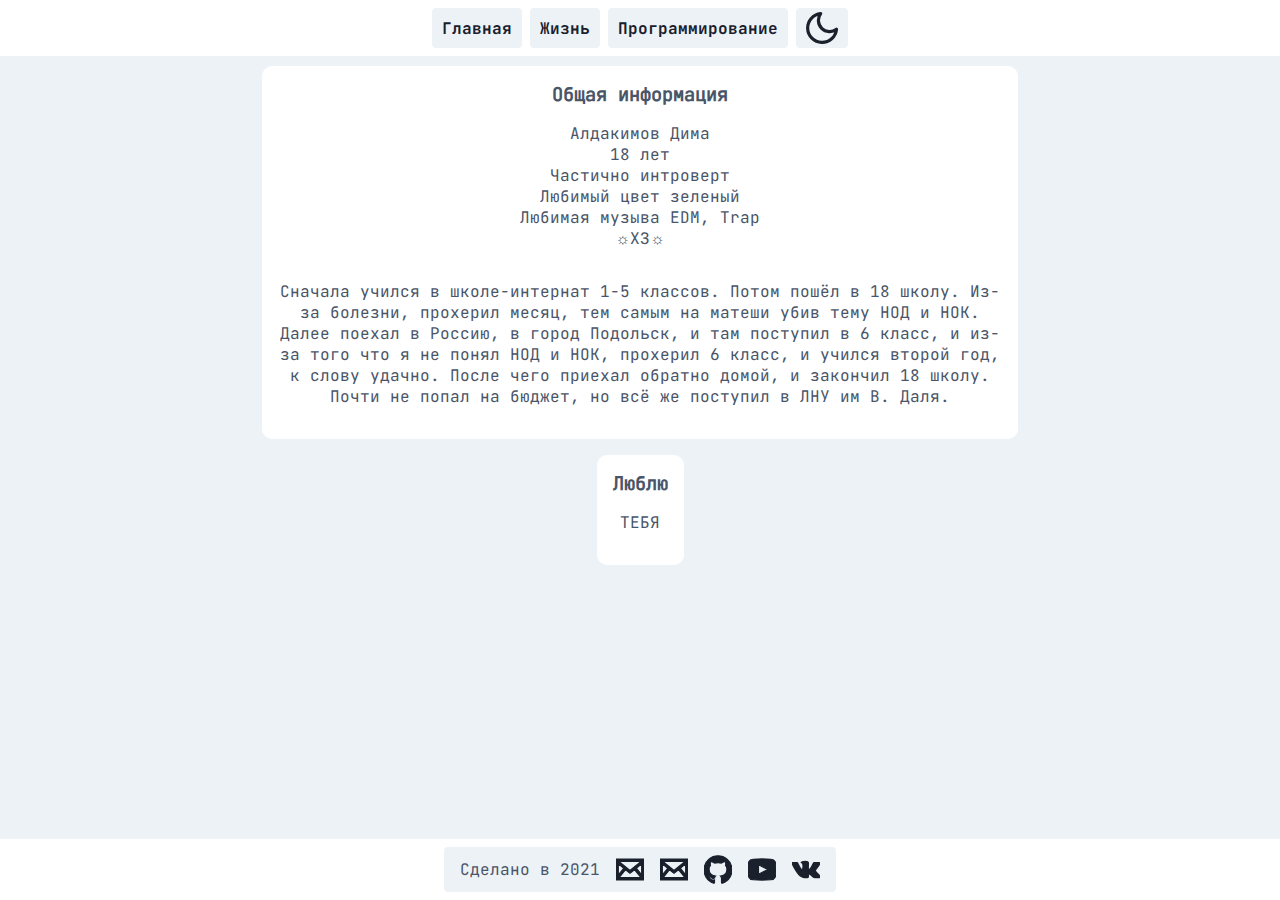
==== life.html @ 640bf981 "b" ====
<!DOCTYPE html>
<html lang="ru" data-theme="light">
<head>
	<meta charset="UTF-8">
	<meta name="viewport" content="width=device-width, initial-scale=1.0">
	<meta name="color-scheme" content="dark light">
	<link rel="stylesheet" href="css/style.css">
	<link rel="stylesheet" href="css/light.css">
	<link rel="stylesheet" href="css/dark.css">
	<title>Обо мне</title>
	<script type="text/javascript" src="js/script.js"></script>
	<svg xmlns="http://www.w3.org/2000/svg" style="display: none;">
		<defs>
			<svg id="emailsvgicon" viewBox="0 0 24 24" stroke="currentColor">
				<path class="child" d="M0 3v18h24v-18h-24zm6.623 7.929l-4.623 5.712v-9.458l4.623 3.746zm-4.141-5.929h19.035l-9.517 7.713-9.518-7.713zm5.694 7.188l3.824 3.099 3.83-3.104 5.612 6.817h-18.779l5.513-6.812zm9.208-1.264l4.616-3.741v9.348l-4.616-5.607z"/>
			</svg>
			<svg id="githubsvgicon" viewBox="0 0 24 23.41" stroke="currentColor">
				<path class="child" d="M12,0A12,12,0,0,0,8.21,23.39c.6.11.79-.26.79-.58V20.58c-3.34.72-4-1.42-4-1.42A3.19,3.19,0,0,0,3.63,17.4c-1.08-.74.09-.72.09-.72a2.52,2.52,0,0,1,1.84,1.23,2.54,2.54,0,0,0,3.49,1,2.53,2.53,0,0,1,.76-1.6C7.15,17,4.34,16,4.34,11.37A4.63,4.63,0,0,1,5.58,8.15,4.28,4.28,0,0,1,5.7,5s1-.32,3.3,1.23a11.49,11.49,0,0,1,3-.41,11.63,11.63,0,0,1,3,.41C17.3,4.66,18.3,5,18.3,5a4.23,4.23,0,0,1,.12,3.17,4.63,4.63,0,0,1,1.24,3.22c0,4.61-2.81,5.63-5.48,5.93A2.86,2.86,0,0,1,15,19.52v3.29c0,.32.19.69.8.58A12,12,0,0,0,12,0Z"/>
			</svg>
			<svg id="youtubesvgicon" viewBox="0 0 24 24" stroke="currentColor">
				<path class="child" d="M19.61,3.18C16,2.94,8,2.94,4.39,3.18.49,3.45,0,5.8,0,12s.48,8.55,4.39,8.82c3.6.24,11.62.24,15.22,0C23.51,20.55,24,18.2,24,12S23.52,3.45,19.61,3.18ZM9,16V8l8,4Z"/>
			</svg>
			<svg id="vksvgicon" viewBox="0 0 24 24" stroke="currentColor">
				<path class="child" d="M13.16,19a.79.79,0,0,0,.85-.91c0-1.92.72-2.95,2.06-1.61C17.56,18,17.87,19,19.67,19h3.21c.8,0,1.12-.26,1.12-.66,0-.87-1.42-2.39-2.62-3.51-1.69-1.56-1.77-1.6-.32-3.48C22.86,9,25.22,6,23.14,6h-4c-.77,0-.82.44-1.1,1.08-1,2.35-2.88,5.39-3.6,4.93S14,9.6,14.1,6.74c0-.75,0-1.27-1.14-1.54A8.36,8.36,0,0,0,11.15,5c-2.28,0-3.84,1-3,1.12,1.57.29,1.42,3.69,1.05,5.16-.64,2.55-3-2-4-4.31C5,6.43,4.9,6,4,6H.79C.29,6,0,6.16,0,6.52c0,.6,3,6.72,5.79,9.77S11.27,19,13.16,19Z"/>
			</svg>
		</defs>
	</svg>
</head>
<body>
	<header>
		<nav>
			<a href="index.html">Главная</a>
			<a href="life.html">Жизнь</a>
			<a href="">Программирование</a>
			<button id="theme-switcher">
			</button>
		</nav>
	</header>
	<main class="life">
		<section class="lifepost">
			<h3>Общая информация</h3>
			<div class="info">
				<p>Алдакимов Дима<br>18 лет<br>Частично интроверт<br>Любимый цвет зеленый<br>Любимая музыва EDM, Trap<br>☼ХЗ☼</p>
			</div>
			<div class="info">
				<p>Сначала учился в школе-интернат 1-5 классов. Потом пошёл в 18 школу. Из-за болезни, прохерил месяц, тем самым на матеши убив тему НОД и НОК. Далее поехал в Россию, в город Подольск, и там поступил в 6 класс, и из-за того что я не понял НОД и НОК, прохерил 6 класс, и учился второй год, к слову удачно. После чего приехал обратно домой, и закончил 18 школу. Почти не попал на бюджет, но всё же поступил в ЛНУ им В. Даля.</p>
			</div>
		</section>
		<section class="lifepost">
			<h3>Люблю</h3>
			<div class="info">
				<p>ТЕБЯ</p>
			</div>
		</section>
	</main>
	<footer>
		<div class="social">
			<div><p>Сделано в 2021</p></div>
			<a href="mailto:dima.aldakimov@gmail.ru">
				<svg class="emailsvg">
					<use href="#emailsvgicon"></use>
				</svg>
			</a>
			<a href="mailto:dima.aldakimov@yandex.ru">
				<svg class="emailsvg">
					<use href="#emailsvgicon"></use>
				</svg>
			</a>
			<a href="https://github.com/fefemf10">
				<svg class="githubsvg">
					<use href="#githubsvgicon"></use>
				</svg>
			</a>
			<a href="https://www.youtube.com/channel/UCoAZ5GSw2wYIrMcOcb4-dIQ">
				<svg class="youtubesvg">
					<use href="#youtubesvgicon"></use>
				</svg>
			</a>
			<a href="https://vk.com/fefemf10">
				<svg class="vksvg">
					<use href="#vksvgicon"></use>
				</svg>
			</a>
		</div>
	</footer>
</body>
</html>
---- css/style.css ----
@font-face {
 font-family: "JetBrainsMono Regular";
 src: url("../fonts/JetBrainsMono-Regular.ttf") format("truetype");
 font-style: normal;
}
@font-face {
 font-family: "JetBrainsMono Bold";
 src: url("../fonts/JetBrainsMono-Bold.ttf") format("truetype");
 font-style: normal;
}
@font-face {
 font-family: "JetBrainsMono-ExtraBold";
 src: url("../fonts/JetBrainsMono-ExtraBold.ttf") format("truetype");
 font-style: normal;
}
:root{
	--size-rounded-control: 0.25rem;
	--font-standard: "JetBrainsMono Regular";
	--font-bold: "JetBrainsMono Bold";
	--color-brand: #5da545;
}
html{
	height: 100vh;
}
body{
	height: 100vh;
	display: flex;
	flex-direction: column;
	padding: 0px;
	margin: 0px;
	color: var(--text-color);
	font-family: var(--font-standard);
}
header{
	height: 2.5em;
	padding: 0.5em;
	display: flex;
	justify-content: center;
	align-items: center;
	background-color: var(--bg-raised-color);
}
nav{
	height: 100%;
	display: flex;
	justify-content: center;
	gap: 0.5em;
}
nav a{
	padding: 10px;
	display: flex;
	align-items: center;
	background-color: var(--bg-button-color);
	text-decoration: none;
	font-family: var(--font-bold);
	color: var(--text-button-color);
	border-radius: var(--size-rounded-control);
}
nav button{
	display: flex;
	align-items: center;
	height: 100%;
	margin: 0;
	padding: 0;
	background-color: var(--bg-button-color);
	border: none;
	border-radius: var(--size-rounded-control);
}
nav a:hover{
	color: var(--color-brand);
}
#theme-switcher svg{
	height: 80%;
	padding: 10px;
	color: var(--text-button-color);
}
#theme-switcher svg:hover{
	color: var(--color-brand);
	fill: var(--color-brand);
}
nav button:hover{
	cursor: pointer;
}
main{
	background-color: var(--bg-color);
	flex-grow: 1;
	padding: 10px;
}
.main{
	display: grid;
	
	grid-gap: 30px;
	align-content: flex-start;
	grid-template-columns: repeat(auto-fill, 1fr);
}
main .mainpost{
	display: grid;
	grid-template-columns: repeat(auto-fill, minmax(200px, 1fr));
	grid-template-rows: repeat(auto-fill, minmax(10vh, 1fr));
	grid-gap: 10px;
}
main .mainpost div{
	display: flex;
	flex-direction: column;
	justify-content: center;
	align-items: center;
	border-radius: 10px;
	background: var(--bg-raised-color);
	padding: 10px;
}
main .mainpost div p{
	color: var(--text-color);
	font-family: "JetBrainsMono-ExtraBold";
	font-size: 1em;
	
}
main .mainpost div:first-child{
	color: var(--text-color);
	font-size: 1em;
}
.life{
	display: flex;
	flex-direction: column;
	align-items: center;
	gap: 1em;
}
main .lifepost h3{
	margin: 0;
	padding: 0;
}
main .lifepost{
	margin: 0 20%;
	text-align: center;
	padding: 1em;
	border-radius: 10px;
	display: flex;
	flex-direction: column;
	align-items: center;
	background-color: var(--bg-raised-color);
}




footer{
	background-color: var(--bg-raised-color);
	height: 5vh;
	padding: 0.5em;
	display: flex;
	justify-content: center;
	align-items: center;
	gap: 1em;
}
footer .social{
	border-radius: var(--size-rounded-control);
	background-color: var(--bg-button-color);
	display: flex;
	padding: 0 1em;
	gap: 1em;
	height: 100%;
	justify-content: center;
	align-items: center;
}
footer .social a{
	height: 100%;
	display: flex;
}
footer .social a svg{
	width: 28px;
	color: var(--text-button-color);
	fill: var(--text-button-color);
}
footer .social a svg:hover{
	color: var(--color-brand);
	fill: var(--color-brand);
}
---- css/light.css ----
[data-theme="light"]{
	--bg-color: #edf2f7;
	--bg-raised-color: #ffffff;
	--bg-button-color: var(--bg-color);
	--text-color: #4a5568;
	--text-dark-color: #1a202c;
	--text-button-color: var(--text-dark-color);
}
---- css/dark.css ----
[data-theme="dark"]{
	--bg-color: #171719;
	--bg-raised-color: #222224;
	--bg-button-color: #343438;
	--text-color: #cecece;
	--text-dark-color: #fbf8ec;
	--text-button-color: var(--text-color);
}
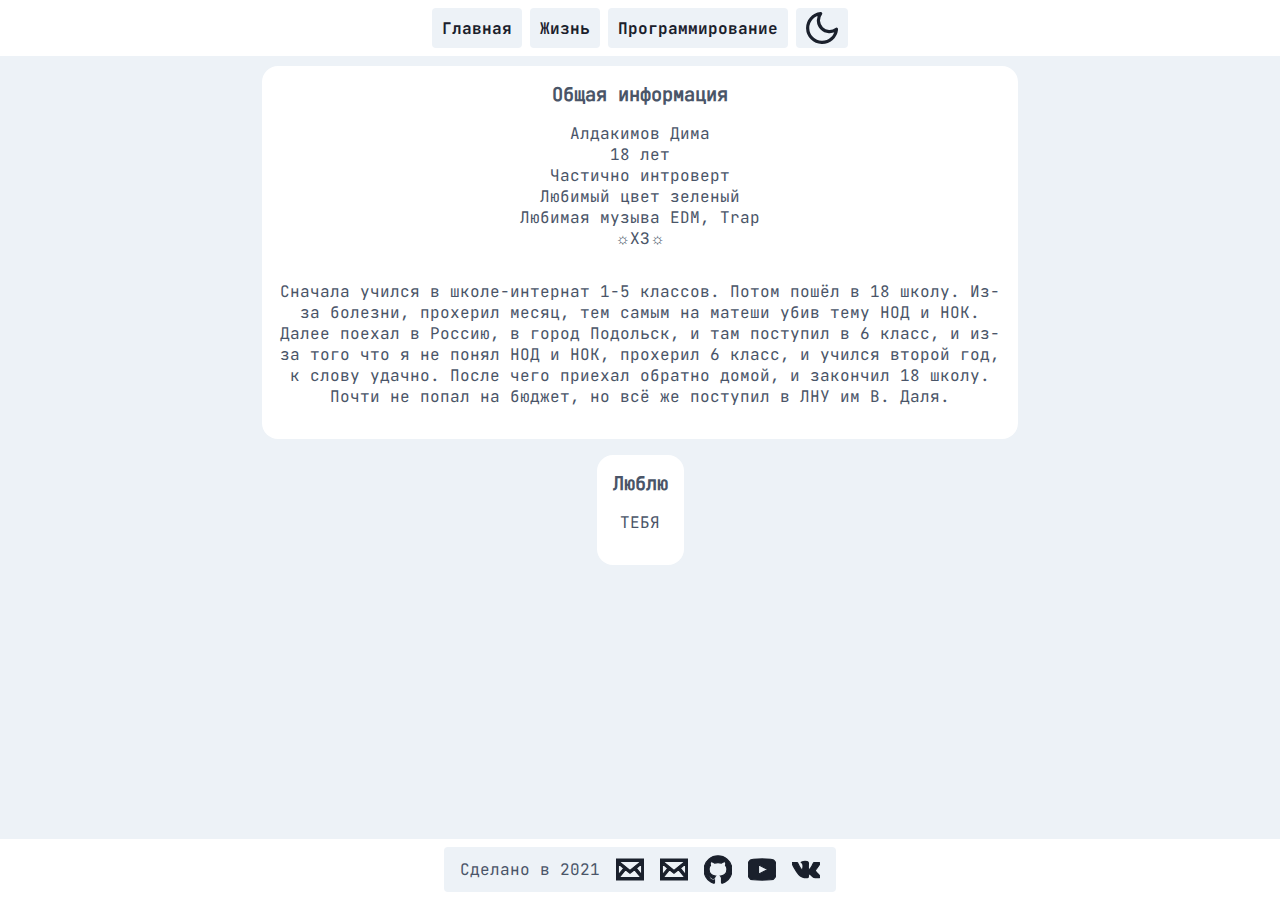
==== commit a27f8c27: "add more info programming" ====
--- a/life.html
+++ b/life.html
@@ -31,7 +31,7 @@
 		<nav>
 			<a href="index.html">Главная</a>
 			<a href="life.html">Жизнь</a>
-			<a href="">Программирование</a>
+			<a href="programming.html">Программирование</a>
 			<button id="theme-switcher">
 			</button>
 		</nav>
--- a/css/style.css
+++ b/css/style.css
@@ -87,7 +87,6 @@
 }
 .main{
 	display: grid;
-	
 	grid-gap: 30px;
 	align-content: flex-start;
 	grid-template-columns: repeat(auto-fill, 1fr);
@@ -103,7 +102,7 @@
 	flex-direction: column;
 	justify-content: center;
 	align-items: center;
-	border-radius: 10px;
+	border-radius: 1em;
 	background: var(--bg-raised-color);
 	padding: 10px;
 }
@@ -131,15 +130,30 @@
 	margin: 0 20%;
 	text-align: center;
 	padding: 1em;
-	border-radius: 10px;
+	border-radius: 1em;
 	display: flex;
 	flex-direction: column;
 	align-items: center;
 	background-color: var(--bg-raised-color);
 }
 
+.programming{
+	display: grid;
+	grid-template-columns: 1fr 1fr;
+	grid-gap: 1em;
+}
 
+main .progpost h3{
+	margin: 0;
+	padding: 0;
+}
 
+main .progpost{
+	text-align: center;
+	padding: 1em;
+	border-radius: 1em;
+	background-color: var(--bg-raised-color);
+}
 
 footer{
 	background-color: var(--bg-raised-color);
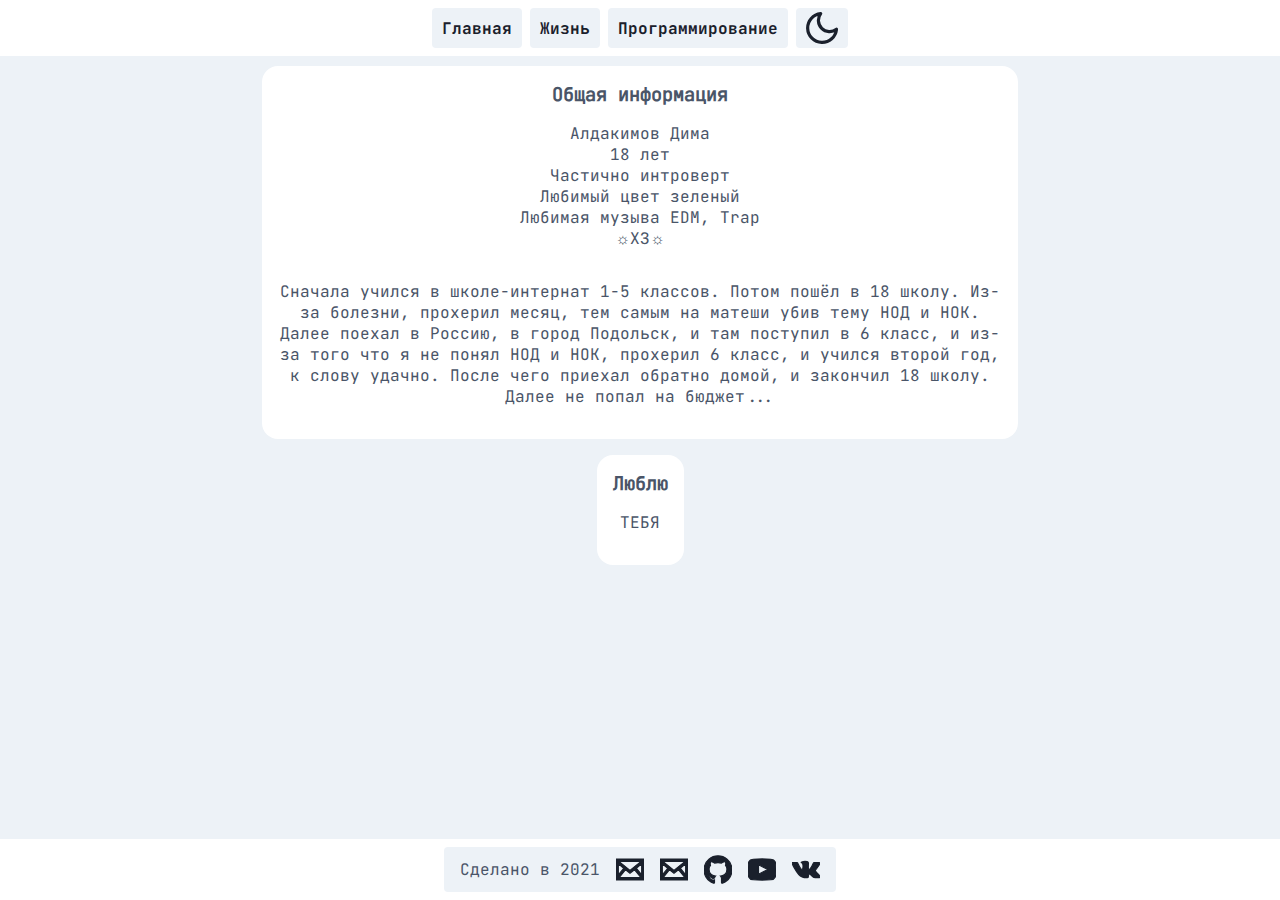
==== commit 200e6fc8: "Update life.html" ====
--- a/life.html
+++ b/life.html
@@ -43,7 +43,7 @@
 				<p>Алдакимов Дима<br>18 лет<br>Частично интроверт<br>Любимый цвет зеленый<br>Любимая музыва EDM, Trap<br>☼ХЗ☼</p>
 			</div>
 			<div class="info">
-				<p>Сначала учился в школе-интернат 1-5 классов. Потом пошёл в 18 школу. Из-за болезни, прохерил месяц, тем самым на матеши убив тему НОД и НОК. Далее поехал в Россию, в город Подольск, и там поступил в 6 класс, и из-за того что я не понял НОД и НОК, прохерил 6 класс, и учился второй год, к слову удачно. После чего приехал обратно домой, и закончил 18 школу. Почти не попал на бюджет, но всё же поступил в ЛНУ им В. Даля.</p>
+				<p>Сначала учился в школе-интернат 1-5 классов. Потом пошёл в 18 школу. Из-за болезни, прохерил месяц, тем самым на матеши убив тему НОД и НОК. Далее поехал в Россию, в город Подольск, и там поступил в 6 класс, и из-за того что я не понял НОД и НОК, прохерил 6 класс, и учился второй год, к слову удачно. После чего приехал обратно домой, и закончил 18 школу. Далее не попал на бюджет...</p>
 			</div>
 		</section>
 		<section class="lifepost">
--- a/css/style.css
+++ b/css/style.css
@@ -138,14 +138,21 @@
 }
 
 .programming{
-	display: grid;
-	grid-template-columns: 1fr 1fr;
-	grid-gap: 1em;
+	display: flex;
+	flex-direction: column;
+	gap: 1em;
 }
 
 main .progpost h3{
 	margin: 0;
 	padding: 0;
+}
+
+@media screen and (min-width: 800px){
+	main .progpost{
+	margin: 0 12.5%;
+	max-width: 75%;
+}
 }
 
 main .progpost{
@@ -154,6 +161,8 @@
 	border-radius: 1em;
 	background-color: var(--bg-raised-color);
 }
+
+
 
 footer{
 	background-color: var(--bg-raised-color);
